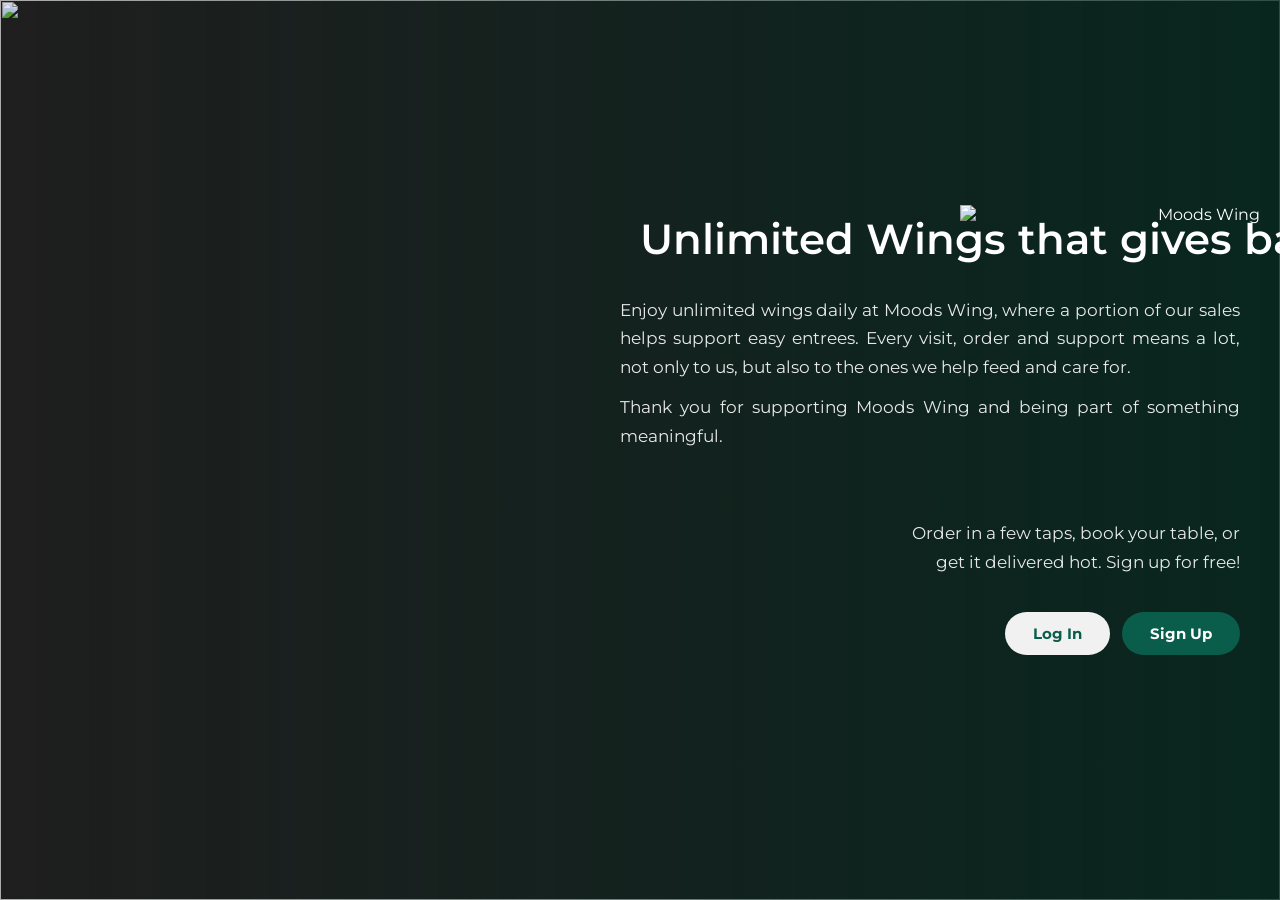
==== index.html @ 8f295029 "Add files via upload" ====
<!DOCTYPE html>
<html lang="en">
<head>
    <meta charset="UTF-8">
    <meta name="viewport" content="width=device-width, initial-scale=1.0">
    <title>Mood's Wing</title>
    <link rel="stylesheet" href="style.css">
</head>
<body class="landing-page">
  <div class="landing-bg"><img src="images/landingpage(edited).jpg" alt=""></div>
  <div class="landing-overlay"></div>

  <main class="landing-content">
    <img class="landing-logo" src="images/Logo.png" alt="Moods Wing">
    <h1>Unlimited Wings that gives back</h1>
    <p>Enjoy unlimited wings daily at Moods Wing, where a portion of our sales helps support easy entrees. Every visit, order and support means a lot, not only to us, but also to the ones we help feed and care for.</p>
    <p>Thank you for supporting Moods Wing and being part of something meaningful.</p>
    
    <br><br><br>
    <p class="landing-note">Order in a few taps, book your table, or <br>get it delivered hot. Sign up for free!</p>

    <div class="btn-row">
      <a href="login.html" class="btn btn-light">Log In</a>
      <a href="register.html" class="btn btn-green">Sign Up</a>
    </div>
  </main>
</body>
</html>
---- style.css ----
@import url('https://fonts.googleapis.com/css2?family=Montserrat:wght@400;500;600;700;800&display=swap');

:root {
  --green: #0b5d4b;
  --green-dark: #08443a;
  --green-light: #0f7a62;
  --yellow: #f6c453;
  --cream: #fbf1de;
  --white: #ffffff;
  --text-dark: #3a3a3a;
  --radius: 28px;
}

* { margin: 0; padding: 0; box-sizing: border-box; }

body {
  font-family: 'Montserrat', sans-serif;
  color: var(--white);
  min-height: 100vh;
  overflow-x: hidden;
}

img { max-width: 100%; display: block; }
a { color: inherit; text-decoration: none; }

/* ---------- Buttons ---------- */
.btn {
  display: inline-block;
  padding: 12px 28px;
  border: none;
  border-radius: 999px;
  font-family: inherit;
  font-weight: 700;
  font-size: 0.95rem;
  cursor: pointer;
  transition: transform .2s, opacity .2s;
}
.btn:hover { transform: translateY(-2px); opacity: .9; }
.btn-green { background: var(--green); color: var(--white); }
.btn-light { background: #f1f1f1; color: var(--green); }
.btn-yellow { background: var(--yellow); color: var(--green-dark); padding: 8px 18px; font-size: 0.8rem; border-radius: 10px; }
.btn-block { width: 100%; }
.btn-row { display: flex; gap: 12px; justify-content: flex-end; margin-top: 24px; }

/* ---------- Landing ---------- */
.landing-page { position: relative; }
.landing-bg, .landing-bg img { position: fixed; inset: 0; width: 100%; height: 100%; object-fit: cover; z-index: -2; }
.landing-bg { background: #222; }
.landing-overlay { position: fixed; inset: 0; background: linear-gradient(90deg, rgba(0,0,0,.1), rgba(0,40,30,.75)); z-index: -1; }
.landing-content {
  min-height: 100vh;
  margin-left: auto;
  width: min(60%, 700px);
  padding: 60px 40px;
  display: flex; flex-direction: column; justify-content: center;
  text-align: right;
}  

.landing-logo { width: 300px; margin: -40px -20px -20px auto; }
.landing-content h1 {
  font-size: 2.6rem;
  font-weight: 580;
  margin-top: 10px;
  margin-bottom: 32px;
  white-space: nowrap;
  

  width: calc(50vw - 40px);  /* from page center to the paragraph's right edge */
  align-self: flex-end;      /* keeps its right end lined up with the paragraphs */
  text-align: right;
}
/*.landing-content h1 { font-size: 2.2rem; font-weight: 600; margin-bottom: 32px; white-space: nowrap; } 
*/
.landing-content p { font-size: 1.05rem; line-height: 1.7; margin-bottom: 12px; opacity: .9; text-align: justify;}  
.landing-content p.landing-note { text-align: right; }

/* ---------- Home ---------- */
.home-page { background: linear-gradient(180deg, var(--green-light), var(--green-dark)); }
.home-nav { display: flex; justify-content: flex-end; align-items: center; padding: 20px 40px; position: relative; }
.nav-logo { position: absolute; left: 40px; top: 50%; transform: translateY(-50%); height: 130px; width: 195px; }
.home-nav nav { display: flex; gap: 10px; }

.home-hero { position: relative; min-height: calc(100vh - 80px); text-align: center; padding-bottom: 80px; }
.hero-title {
  font-size: 2.6rem; font-weight: 800; color: var(--white);
  transform: rotate(-3deg); margin-top: 10px;
  text-shadow: 3px 3px 0 #c8312d;
}
.home-hero { position: relative; min-height: calc(100vh - 140px); text-align: center; padding-bottom: 110px; }
.hero-art { display: block; width: min(900px, 90%); max-height: calc(100vh - 260px); object-fit: contain; margin: 0 auto; }
.hero-tagline { position: absolute; bottom: 20px; left: 50%; transform: translateX(-50%); font-size: 1.4rem; font-weight: 800; line-height: 1.3; }

.socials { position: absolute; bottom: 20px; right: 30px; display: flex; gap: 12px; }
.socials img { width: 24px; height: 24px; }

/* ---------- Login ---------- */
.login-page { display: flex; justify-content: center; align-items: center; padding: 20px; position: relative; }
.login-bg, .login-bg img { position: fixed; inset: 0; width: 100%; height: 100%; object-fit: cover; z-index: -1; }
.login-bg { background: #1a1a1a; }

.glass-card {
  width: min(440px, 100%);
  padding: 50px 36px;
  background: rgba(255,255,255,.12);
  backdrop-filter: blur(8px);
  -webkit-backdrop-filter: blur(8px);
  border: 1px solid rgba(255,255,255,.2);
  border-radius: var(--radius);
  text-align: center;
}
.card-logo { width: 400px; margin: -40px auto -40px; }
.card-brand { font-size: 1.25rem; font-weight: 700; margin-bottom: 28px; }

.pill-input {
  width: 100%; padding: 14px 20px; margin-bottom: 14px;
  border: none; border-radius: 999px;
  background: #f1f1f1; font-family: inherit; font-size: 0.9rem; color: var(--text-dark);
  outline: none;
}
.pill-input:focus { box-shadow: 0 0 0 3px var(--yellow); }

.form-row { display: flex; justify-content: space-between; font-size: 0.8rem; margin: 4px 4px 18px; }
.form-row label { display: flex; align-items: center; gap: 6px; }
.form-note { font-size: 0.8rem; margin-top: 16px; }

/* ---------- Register ---------- */
.register-page { display: flex; height: 100vh; background: var(--green); }
.register-left { flex: 1; display: flex; justify-content: center; align-items: center; padding: 30px; }
.register-right { flex: 1.2; position: relative; overflow: hidden; background: #333; }
.register-photo { position: absolute; inset: 0; width: 100%; height: 100%; object-fit: cover; }
.register-logo { position: absolute; top: -33px; right: 13px; width: 260px; z-index: 2; }

.cream-card {
  width: 100%; max-width: 520px;
  background: var(--cream); color: var(--text-dark);
  padding: 56px 48px; border-radius: var(--radius);
}
.cream-card h2 { text-align: center; font-size: 2rem; color: #555; margin-bottom: 28px; }
.cream-card label { display: block; font-size: 0.8rem; font-weight: 700; margin-top: 16px; }
.line-input {
  width: 100%; padding: 10px 0; border: none; border-bottom: 1.5px solid #999;
  background: transparent; font-family: inherit; font-size: 1rem; outline: none;
}
.line-input:focus { border-bottom-color: var(--green); }
.cream-card .check { display: flex; align-items: center; gap: 8px; font-weight: 500; font-size: 0.8rem; margin: 20px 0; }
.cream-card .form-note { text-align: center; font-size: 0.8rem; }
.social-login { display: flex; justify-content: center; gap: 18px; margin-top: 18px; }
.social-login img { width: 36px; height: 36px; }

/* ---------- Responsive ---------- */
@media (max-width: 800px) {
  .landing-content { width: 100%; text-align: center; background: rgba(0,0,0,.4); }
  .landing-logo { margin: 0 auto 20px; }
  .btn-row { justify-content: center; }

  .home-nav { flex-direction: column; gap: 12px; }
  .hero-title { font-size: 1.8rem; }
  .float-wing { width: 60px; }

  /*
  .register-page { flex-direction: column; }
  .register-right { min-height: 240px; }
  */
  .register-page { height: auto; }
  .register-right { min-height: 240px; }
}
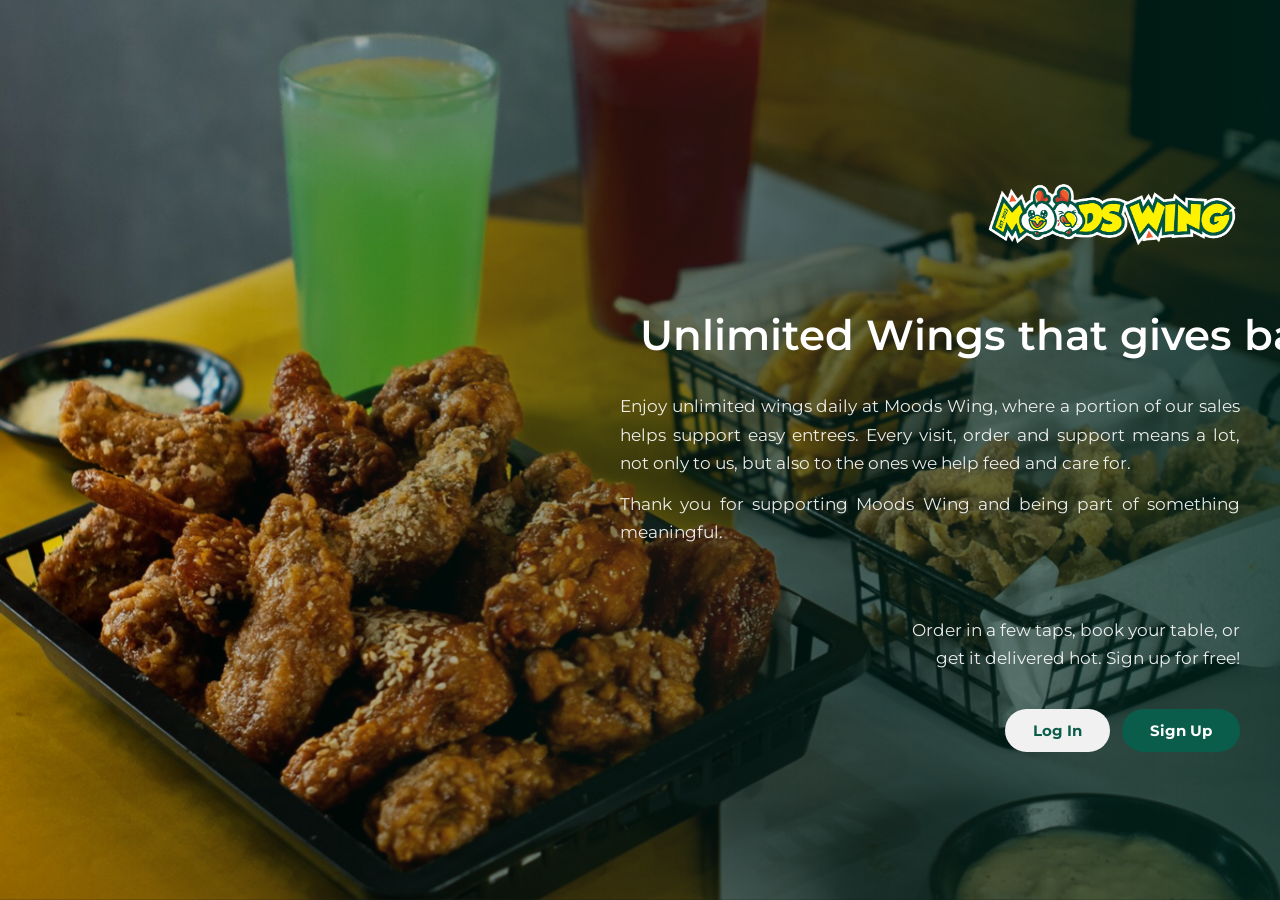
==== commit 41f8f73b: "Fix HTML formatting and structure" ====
--- a/index.html
+++ b/index.html
@@ -7,7 +7,7 @@
     <link rel="stylesheet" href="style.css">
 </head>
 <body class="landing-page">
-  <div class="landing-bg"><img src="images/landingpage(edited).jpg" alt=""></div>
+  <div class="landing-bg"><img src="landingpage(edited).jpg" alt=""></div>
   <div class="landing-overlay"></div>
 
   <main class="landing-content">
@@ -25,4 +25,4 @@
     </div>
   </main>
 </body>
-</html>+</html>
